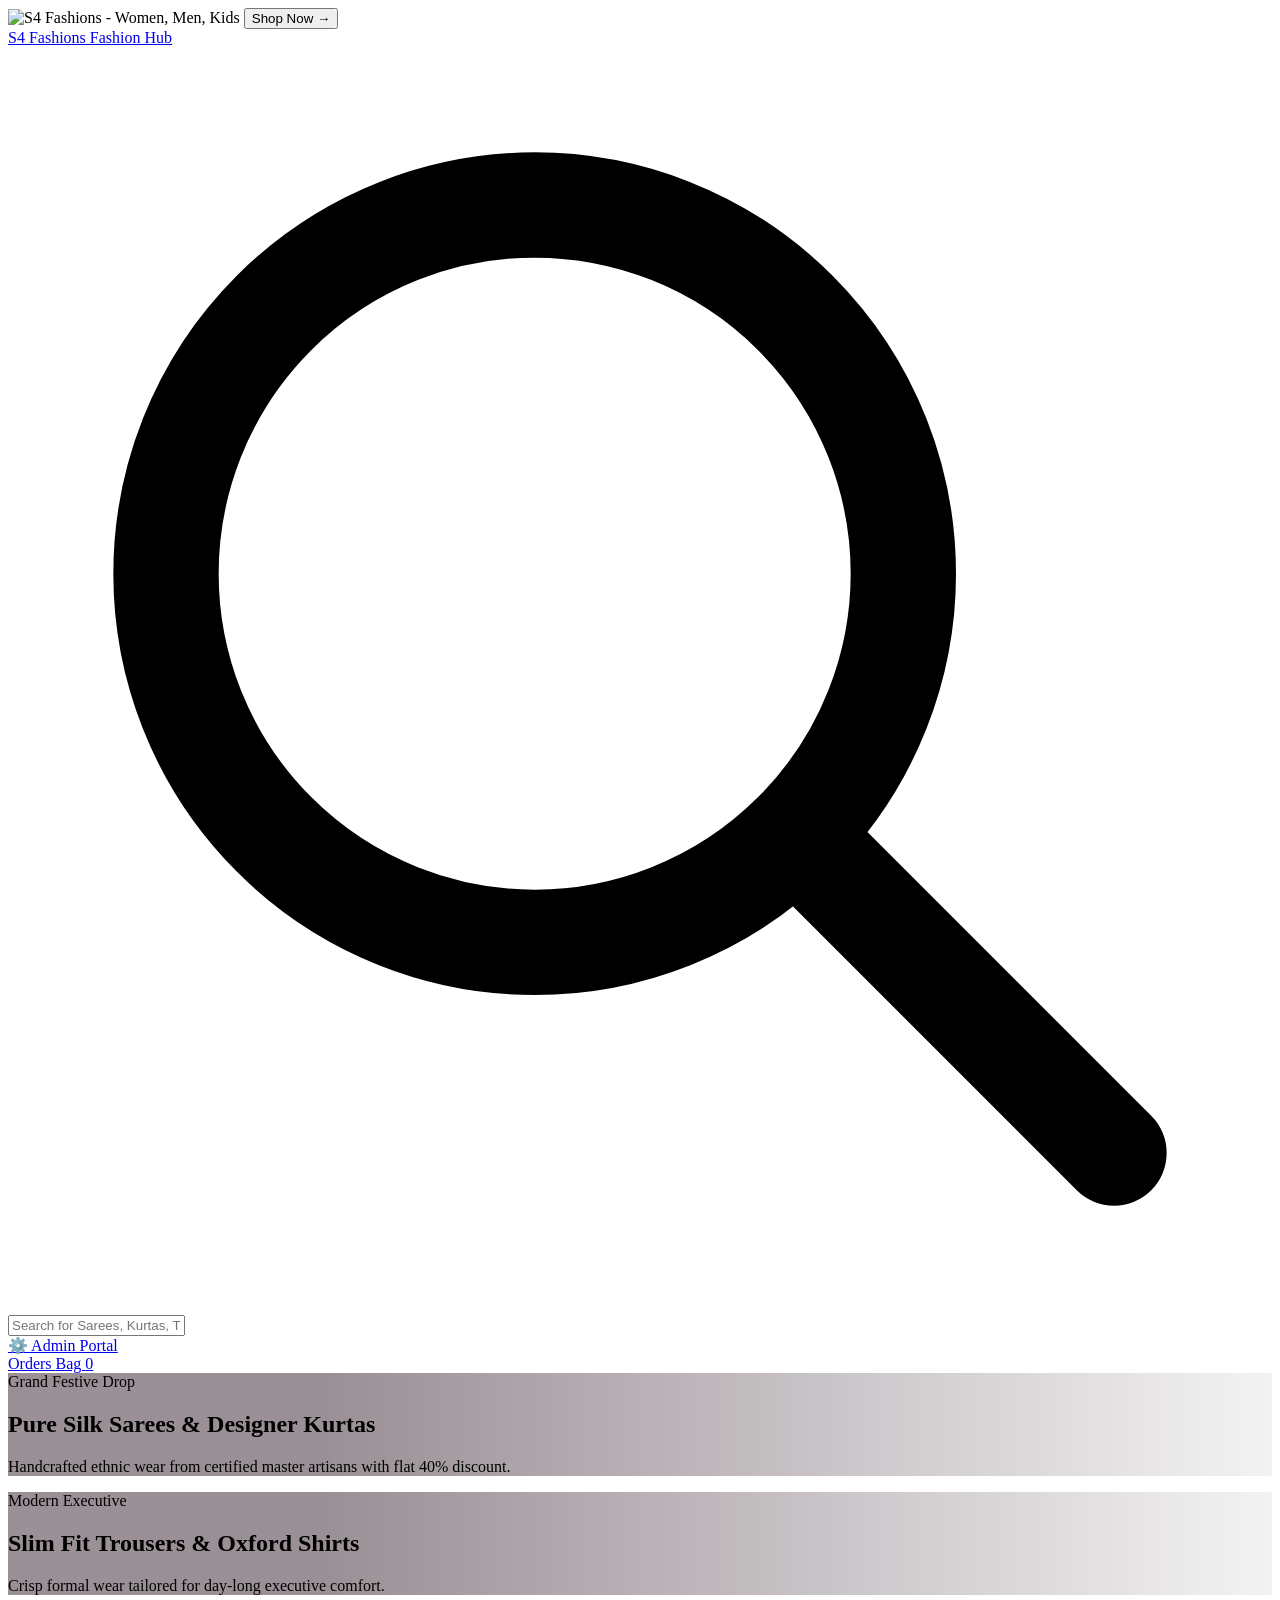
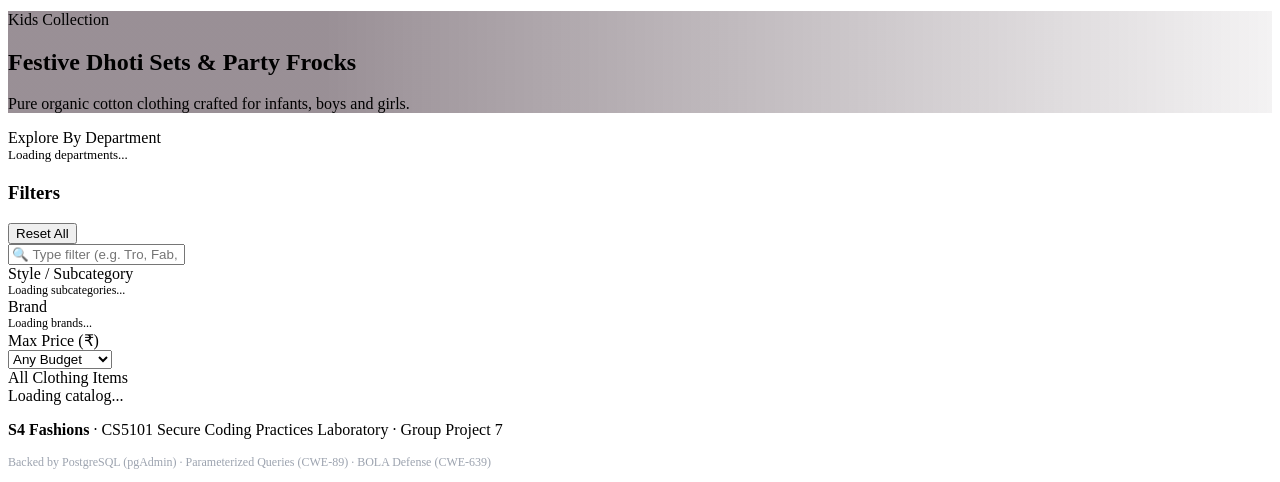
==== static/index.html @ 69db7d85 "style: reduce overlay and glass card opacity on hero carousel" ====
<!DOCTYPE html>
<html lang="en">
<head>
    <meta charset="UTF-8">
    <meta name="viewport" content="width=device-width, initial-scale=1.0">
    <title>S4 Fashions - Women, Men & Kids Fashion</title>
    <link rel="stylesheet" href="/css/modern.css">
    <link rel="preconnect" href="https://fonts.googleapis.com">
    <link rel="preconnect" href="https://fonts.gstatic.com" crossorigin>
    <link href="https://fonts.googleapis.com/css2?family=Inter:wght@400;500;600;700;800&display=swap" rel="stylesheet">
</head>
<body>

    <!-- 1. OFFICIAL S4 FASHIONS SPLASH SCREEN (2:1 ULTRA-WIDE ASSET WITH SHOP NOW CTA) -->
    <div id="splash-screen">
        <div class="s4-ultrawide-wrapper">
            <img src="/assets/s4_ultrawide_poster.png" alt="S4 Fashions - Women, Men, Kids" class="s4-ultrawide-img">
            
            <!-- Clickable 'Shop Now' CTA Button -->
            <button type="button" class="s4-exact-shop-btn" onclick="dismissSplashNow()">
                Shop Now &rarr;
            </button>
        </div>

        <div class="splash-loader-progress"></div>
    </div>

    <!-- 2. HEADER NAVIGATION -->
    <header class="s4-nav">
        <div class="nav-wrap">
            <a href="/" class="nav-brand">
                S4 Fashions <span class="sub-brand">Fashion Hub</span>
            </a>

            <!-- Search Bar -->
            <div class="nav-search-bar">
                <svg class="nav-search-icon" fill="none" viewBox="0 0 24 24" stroke="currentColor">
                    <path stroke-linecap="round" stroke-linejoin="round" stroke-width="2" d="M21 21l-6-6m2-5a7 7 0 11-14 0 7 7 0 0114 0z" />
                </svg>
                <input type="text" id="global-product-search" placeholder="Search for Sarees, Kurtas, Trousers, Shirts, Frocks...">
            </div>

            <!-- Actions -->
            <div class="nav-actions">
                <a href="/admin_portal/index.html" class="nav-btn admin-link">
                    ⚙️ Admin Portal
                </a>
                <div id="user-auth-slot"></div>
                <a href="/orders.html" class="nav-btn">
                    Orders
                </a>
                <a href="/cart.html" class="nav-btn primary-btn">
                    Bag <span class="nav-cart-badge" id="nav-cart-count">0</span>
                </a>
            </div>
        </div>
    </header>

    <!-- 3. TOP HERO CAROUSEL (COVERS 1/4th OF PAGE HEIGHT) -->
    <section class="s4-hero-carousel">
        <div class="carousel-box" id="hero-slider">
            <!-- Slide 1 -->
            <div class="carousel-slide active" style="background-image: linear-gradient(to right, rgba(30,8,22,0.45) 25%, rgba(30,8,22,0.05)), url('https://images.unsplash.com/photo-1490481651871-ab68de25d43d?w=1600&auto=format&fit=crop');">
                <div class="carousel-content">
                    <span class="carousel-pill">Grand Festive Drop</span>
                    <h2 class="carousel-title">Pure Silk Sarees & Designer Kurtas</h2>
                    <p class="carousel-desc">Handcrafted ethnic wear from certified master artisans with flat 40% discount.</p>
                </div>
            </div>

            <!-- Slide 2 -->
            <div class="carousel-slide" style="background-image: linear-gradient(to right, rgba(30,8,22,0.45) 25%, rgba(30,8,22,0.05)), url('https://images.unsplash.com/photo-1441986300917-64674bd600d8?w=1600&auto=format&fit=crop');">
                <div class="carousel-content">
                    <span class="carousel-pill">Modern Executive</span>
                    <h2 class="carousel-title">Slim Fit Trousers & Oxford Shirts</h2>
                    <p class="carousel-desc">Crisp formal wear tailored for day-long executive comfort.</p>
                </div>
            </div>

            <!-- Slide 3 -->
            <div class="carousel-slide" style="background-image: linear-gradient(to right, rgba(30,8,22,0.45) 25%, rgba(30,8,22,0.05)), url('https://images.unsplash.com/photo-1522771930-78848d9293e8?w=1600&auto=format&fit=crop');">
                <div class="carousel-content">
                    <span class="carousel-pill">Kids Collection</span>
                    <h2 class="carousel-title">Festive Dhoti Sets & Party Frocks</h2>
                    <p class="carousel-desc">Pure organic cotton clothing crafted for infants, boys and girls.</p>
                </div>
            </div>

            <!-- Dots -->
            <div class="carousel-dots">
                <div class="carousel-dot active" onclick="setSlide(0)"></div>
                <div class="carousel-dot" onclick="setSlide(1)"></div>
                <div class="carousel-dot" onclick="setSlide(2)"></div>
            </div>
        </div>
    </section>

    <!-- 3. THREE CIRCULAR CATEGORY BUBBLES (MEN, WOMEN, KIDS - DYNAMICALLY LOADED) -->
    <section class="s4-category-bubbles-section">
        <div class="bubbles-heading">Explore By Department</div>
        <div class="bubbles-wrapper" id="dynamic-category-bubbles">
            <!-- Dynamically populated from PostgreSQL /categories API -->
            <div style="color: var(--text-muted); font-size: 13px;">Loading departments...</div>
        </div>
    </section>

    <!-- 4. MAIN STORE LAYOUT (LEFT FILTER SIDEBAR + 5 HORIZONTAL PRODUCTS PER ROW) -->
    <main class="s4-store-layout">
        
        <!-- SIDEBAR FILTERS WITH LIVE TYPEABLE SEARCH -->
        <aside class="s4-filter-sidebar">
            <div class="filter-top-bar">
                <h3>Filters</h3>
                <button type="button" class="btn-reset-filters" onclick="resetAllFilters()">Reset All</button>
            </div>

            <!-- Live Typeable Filter Search -->
            <input type="text" id="live-filter-search" class="filter-type-search" placeholder="🔍 Type filter (e.g. Tro, Fab, Saree)..." oninput="handleLiveFilterType()">

            <!-- Subcategories Filter (Dynamically populated based on active category) -->
            <div class="filter-section">
                <div class="filter-section-title">
                    <span>Style / Subcategory</span>
                    <span id="subcat-filter-count" style="font-size: 11px; color: var(--text-muted);"></span>
                </div>
                <div class="filter-checkbox-list" id="dynamic-subcategory-filter">
                    <div style="font-size: 12px; color: var(--text-muted);">Loading subcategories...</div>
                </div>
            </div>

            <!-- Brands Filter (Dynamically extracted from live products) -->
            <div class="filter-section">
                <div class="filter-section-title">
                    <span>Brand</span>
                    <span id="brand-filter-count" style="font-size: 11px; color: var(--text-muted);"></span>
                </div>
                <div class="filter-checkbox-list" id="dynamic-brand-filter">
                    <div style="font-size: 12px; color: var(--text-muted);">Loading brands...</div>
                </div>
            </div>

            <!-- Price Range Filter -->
            <div class="filter-section">
                <div class="filter-section-title">Max Price (₹)</div>
                <select id="price-select-filter" class="filter-select" onchange="applyFilters()">
                    <option value="">Any Budget</option>
                    <option value="999">Under ₹999</option>
                    <option value="1499">Under ₹1,499</option>
                    <option value="2499">Under ₹2,499</option>
                    <option value="5000">Under ₹5,000</option>
                </select>
            </div>
        </aside>

        <!-- PRODUCT CATALOG (EXACTLY 5 PRODUCTS PER ROW) -->
        <section class="s4-products-area">
            <div class="catalog-status-bar">
                <div class="catalog-title" id="catalog-header-text">All Clothing Items</div>
                <div class="catalog-counter" id="catalog-count-text">Loading catalog...</div>
            </div>

            <!-- 5 Products Per Row Grid -->
            <div class="s4-products-grid-5" id="products-5-grid">
                <!-- Dynamically populated from PostgreSQL /products API -->
            </div>
        </section>

    </main>

    <!-- FOOTER -->
    <footer class="s4-site-footer">
        <p><b>S4 Fashions</b> · CS5101 Secure Coding Practices Laboratory · Group Project 7</p>
        <p style="margin-top: 4px; font-size: 12px; color: #9ca3af;">Backed by PostgreSQL (pgAdmin) · Parameterized Queries (CWE-89) · BOLA Defense (CWE-639)</p>
    </footer>

    <script src="/js/core.js"></script>
    <script>
        // State
        let categories = [];
        let subcategories = [];
        let allProducts = [];
        let activeCategoryId = null;
        let selectedSubcategoryIds = new Set();
        let selectedBrands = new Set();
        let currentSlide = 0;

        document.addEventListener("DOMContentLoaded", async () => {
            syncUserAuth();
            updateCartCounter();
            startCarousel();
            await loadInitialData();
            setupSearch();
        });

        // 1. Carousel Animation
        function setSlide(idx) {
            const slides = document.querySelectorAll(".carousel-slide");
            const dots = document.querySelectorAll(".carousel-dot");
            slides[currentSlide].classList.remove("active");
            dots[currentSlide].classList.remove("active");
            currentSlide = idx;
            slides[currentSlide].classList.add("active");
            dots[currentSlide].classList.add("active");
        }

        function startCarousel() {
            setInterval(() => {
                const total = document.querySelectorAll(".carousel-slide").length;
                setSlide((currentSlide + 1) % total);
            }, 5000);
        }

        // 2. Load Dynamic Categories, Subcategories, and Products from Database
        async function loadInitialData() {
            try {
                // Fetch Categories
                const catRes = await fetch("/api/v1/categories");
                categories = await catRes.json();
                renderCategoryBubbles();

                // Fetch Subcategories
                const subRes = await fetch("/api/v1/subcategories");
                subcategories = await subRes.json();
                renderSubcategoryFilters();

                // Fetch Products
                const prodRes = await fetch("/api/v1/products");
                allProducts = await prodRes.json();
                renderBrandFilters();
                applyFilters();
            } catch (err) {
                console.error("Failed to load store data", err);
            }
        }

        // 3. Render 3 Circular Category Bubbles (Men, Women, Kids)
        function renderCategoryBubbles() {
            const container = document.getElementById("dynamic-category-bubbles");
            
            let html = `
                <div class="category-bubble-item ${activeCategoryId === null ? 'active' : ''}" onclick="selectCategory(null)">
                    <div class="bubble-circle">
                        <img src="https://images.unsplash.com/photo-1489987707025-afc232f7ea0f?w=200" alt="All">
                    </div>
                    <span class="bubble-label">All</span>
                </div>
            `;

            categories.forEach(c => {
                html += `
                    <div class="category-bubble-item ${activeCategoryId === c.id ? 'active' : ''}" onclick="selectCategory(${c.id})">
                        <div class="bubble-circle">
                            <img src="${c.image_url || 'https://images.unsplash.com/photo-1489987707025-afc232f7ea0f?w=200'}" alt="${escapeHtml(c.name)}">
                        </div>
                        <span class="bubble-label">${escapeHtml(c.name)}</span>
                    </div>
                `;
            });

            container.innerHTML = html;
        }

        function selectCategory(catId) {
            activeCategoryId = catId;
            selectedSubcategoryIds.clear();
            renderCategoryBubbles();
            renderSubcategoryFilters();

            const activeCat = categories.find(c => c.id === catId);
            document.getElementById("catalog-header-text").innerText = activeCat ? `${activeCat.name}'s Collection` : "All Clothing Items";

            applyFilters();
        }

        // 4. Render Dynamic Subcategory Checkboxes
        function renderSubcategoryFilters() {
            const list = document.getElementById("dynamic-subcategory-filter");
            
            // Filter by active category if selected
            const relevantSubs = activeCategoryId 
                ? subcategories.filter(s => s.category_id === activeCategoryId)
                : subcategories;

            document.getElementById("subcat-filter-count").innerText = `(${relevantSubs.length})`;

            if (relevantSubs.length === 0) {
                list.innerHTML = `<div style="font-size: 12px; color: var(--text-muted);">No subcategories for this department.</div>`;
                return;
            }

            list.innerHTML = relevantSubs.map(s => `
                <label class="filter-item-check subcat-label" data-name="${s.name.toLowerCase()}">
                    <input type="checkbox" value="${s.id}" ${selectedSubcategoryIds.has(s.id) ? 'checked' : ''} onchange="toggleSubcat(${s.id})">
                    <span>${escapeHtml(s.name)}</span>
                </label>
            `).join("");
        }

        function toggleSubcat(id) {
            if (selectedSubcategoryIds.has(id)) selectedSubcategoryIds.delete(id);
            else selectedSubcategoryIds.add(id);
            applyFilters();
        }

        // 5. Render Dynamic Brands Checkboxes
        function renderBrandFilters() {
            const list = document.getElementById("dynamic-brand-filter");
            const brands = Array.from(new Set(allProducts.map(p => p.brand))).sort();
            document.getElementById("brand-filter-count").innerText = `(${brands.length})`;

            list.innerHTML = brands.map(b => `
                <label class="filter-item-check brand-label" data-name="${b.toLowerCase()}">
                    <input type="checkbox" value="${escapeHtml(b)}" ${selectedBrands.has(b) ? 'checked' : ''} onchange="toggleBrand('${escapeHtml(b)}')">
                    <span>${escapeHtml(b)}</span>
                </label>
            `).join("");
        }

        function toggleBrand(b) {
            if (selectedBrands.has(b)) selectedBrands.delete(b);
            else selectedBrands.add(b);
            applyFilters();
        }

        // 6. Live Typeable Filter Search (User can type "Tro", "Kurt", "Fab" etc.)
        function handleLiveFilterType() {
            const q = document.getElementById("live-filter-search").value.trim().toLowerCase();
            
            document.querySelectorAll(".subcat-label").forEach(el => {
                const name = el.getAttribute("data-name") || "";
                el.style.display = name.includes(q) ? "flex" : "none";
            });

            document.querySelectorAll(".brand-label").forEach(el => {
                const name = el.getAttribute("data-name") || "";
                el.style.display = name.includes(q) ? "flex" : "none";
            });
        }

        // 7. Global Search
        function setupSearch() {
            const s = document.getElementById("global-product-search");
            let timeout;
            s.addEventListener("input", () => {
                clearTimeout(timeout);
                timeout = setTimeout(() => {
                    applyFilters();
                }, 200);
            });
        }

        // 8. Apply All Filters to Product List
        function applyFilters() {
            const searchQ = document.getElementById("global-product-search").value.trim().toLowerCase();
            const maxPrice = parseFloat(document.getElementById("price-select-filter").value) || null;

            let filtered = allProducts.filter(p => {
                // Category Filter
                if (activeCategoryId !== null && p.category_id !== activeCategoryId) return false;

                // Subcategory Filter
                if (selectedSubcategoryIds.size > 0 && !selectedSubcategoryIds.has(p.subcategory_id)) return false;

                // Brand Filter
                if (selectedBrands.size > 0 && !selectedBrands.has(p.brand)) return false;

                // Price Filter
                if (maxPrice !== null && p.price > maxPrice) return false;

                // Keyword Search
                if (searchQ) {
                    const matchTitle = p.title.toLowerCase().includes(searchQ);
                    const matchBrand = p.brand.toLowerCase().includes(searchQ);
                    const matchDesc = p.description.toLowerCase().includes(searchQ);
                    const matchCat = (p.category_name || "").toLowerCase().includes(searchQ);
                    const matchSub = (p.subcategory_name || "").toLowerCase().includes(searchQ);
                    if (!matchTitle && !matchBrand && !matchDesc && !matchCat && !matchSub) return false;
                }

                return true;
            });

            renderProductsGrid(filtered);
        }

        function resetAllFilters() {
            activeCategoryId = null;
            selectedSubcategoryIds.clear();
            selectedBrands.clear();
            document.getElementById("global-product-search").value = "";
            document.getElementById("live-filter-search").value = "";
            document.getElementById("price-select-filter").value = "";
            renderCategoryBubbles();
            renderSubcategoryFilters();
            renderBrandFilters();
            handleLiveFilterType();
            document.getElementById("catalog-header-text").innerText = "All Clothing Items";
            applyFilters();
        }

        // 9. Render Products Exactly 5 Per Row
        function renderProductsGrid(products) {
            const grid = document.getElementById("products-5-grid");
            document.getElementById("catalog-count-text").innerText = `${products.length} Items Available`;

            if (products.length === 0) {
                grid.innerHTML = `
                    <div style="grid-column: 1/-1; text-align: center; padding: 60px 20px; background: #ffffff; border-radius: 8px; border: 1px solid var(--border-color);">
                        <h4 style="font-size: 16px; margin-bottom: 6px;">No products match your filters</h4>
                        <p style="font-size: 13px; color: var(--text-muted); margin-bottom: 14px;">Try clearing search keywords or resetting brand and price filters.</p>
                        <button onclick="resetAllFilters()" class="btn-action-primary" style="padding: 8px 20px; font-size: 13px;">Clear All Filters</button>
                    </div>
                `;
                return;
            }

            grid.innerHTML = products.map(p => {
                const discount = p.original_price && p.original_price > p.price
                    ? Math.round(((p.original_price - p.price) / p.original_price) * 100)
                    : 0;

                return `
                    <a href="/product.html?id=${p.id}" class="product-card-5">
                        <div class="card-image-stage">
                            <img src="${p.image_url || 'https://images.unsplash.com/photo-1597983073493-88cd35cf93b0?w=600'}" alt="${escapeHtml(p.title)}" loading="lazy">
                            <span class="badge-assured">S4 Assured</span>
                        </div>

                        <div class="card-details-box">
                            <div class="card-brand-name">${escapeHtml(p.brand)}</div>
                            <div class="card-product-title" title="${escapeHtml(p.title)}">${escapeHtml(p.title)}</div>

                            <div class="card-price-row">
                                <span class="card-selling-price">₹${p.price.toFixed(0)}</span>
                                ${p.original_price ? `<span class="card-mrp-price">₹${p.original_price.toFixed(0)}</span>` : ''}
                                ${discount > 0 ? `<span class="card-discount-tag">${discount}% OFF</span>` : ''}
                            </div>

                            <div class="card-meta-bar">
                                <span class="rating-tag">★ ${p.rating}</span>
                                <span>Free Delivery</span>
                            </div>
                        </div>
                    </a>
                `;
            }).join("");
        }

        function syncUserAuth() {
            const slot = document.getElementById("user-auth-slot");
            if (appState.user && appState.token) {
                slot.innerHTML = `
                    <button class="nav-btn" onclick="logoutUser()" title="Click to logout">
                        👤 ${escapeHtml(appState.user.username)}
                    </button>
                `;
            } else {
                slot.innerHTML = `<a href="/login.html" class="nav-btn">Sign In</a>`;
            }
        }
    </script>
    <script src="/js/core.js"></script>
</body>
</html>
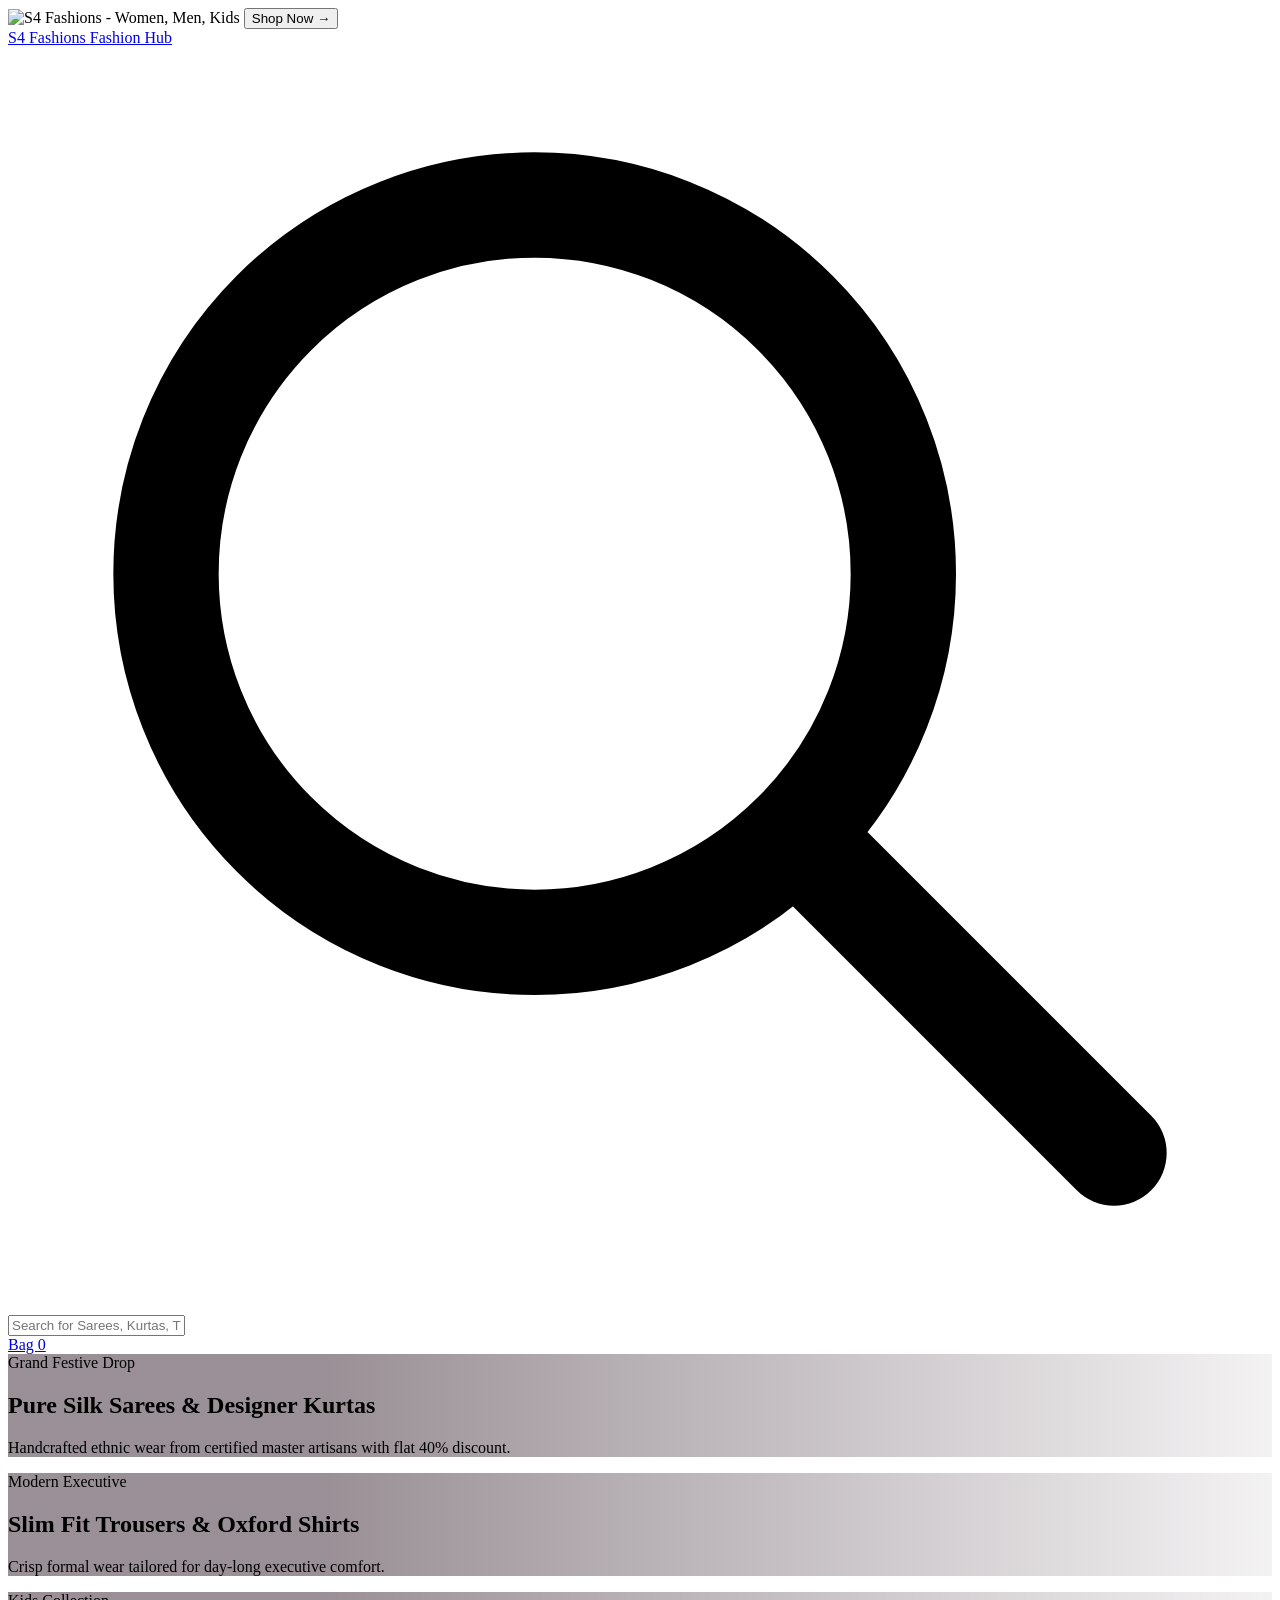
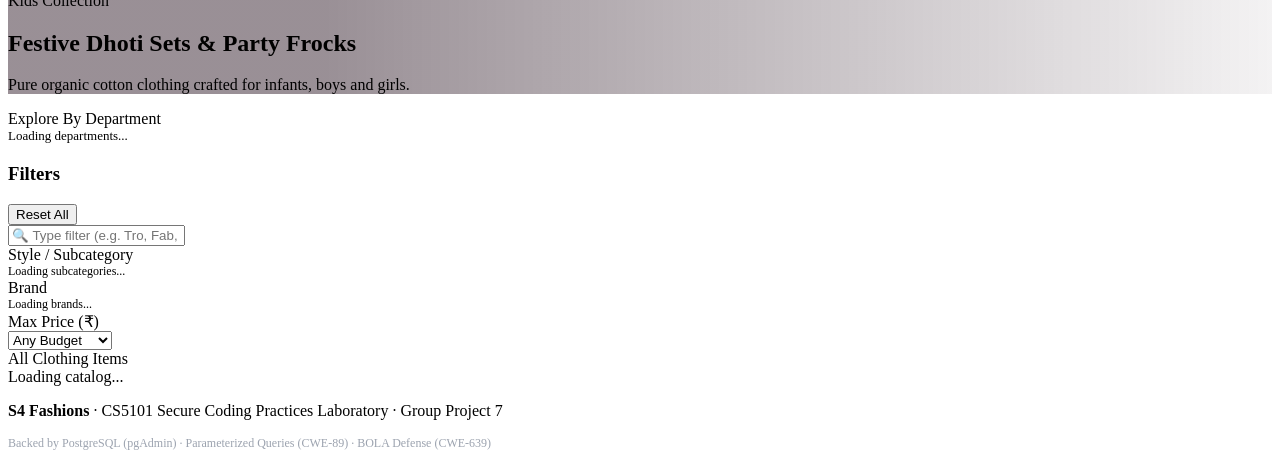
==== commit 9dbfce88: "feat: hide admin link from user storefront, add /admin direct url redirect, and add user and admin p" ====
--- a/static/index.html
+++ b/static/index.html
@@ -42,13 +42,7 @@
 
             <!-- Actions -->
             <div class="nav-actions">
-                <a href="/admin_portal/index.html" class="nav-btn admin-link">
-                    ⚙️ Admin Portal
-                </a>
-                <div id="user-auth-slot"></div>
-                <a href="/orders.html" class="nav-btn">
-                    Orders
-                </a>
+                <div id="user-profile-slot" style="position: relative;"></div>
                 <a href="/cart.html" class="nav-btn primary-btn">
                     Bag <span class="nav-cart-badge" id="nav-cart-count">0</span>
                 </a>
@@ -446,16 +440,74 @@
             }).join("");
         }
 
+        function toggleProfileMenu() {
+            const m = document.getElementById("profile-dropdown-card");
+            if (m) {
+                m.style.display = (m.style.display === "none" || !m.style.display) ? "block" : "none";
+            }
+        }
+
+        // Close dropdown when clicking outside
+        document.addEventListener("click", (e) => {
+            const slot = document.getElementById("user-profile-slot");
+            if (slot && !slot.contains(e.target)) {
+                const m = document.getElementById("profile-dropdown-card");
+                if (m) m.style.display = "none";
+            }
+        });
+
         function syncUserAuth() {
-            const slot = document.getElementById("user-auth-slot");
+            const slot = document.getElementById("user-profile-slot");
+            if (!slot) return;
+
             if (appState.user && appState.token) {
                 slot.innerHTML = `
-                    <button class="nav-btn" onclick="logoutUser()" title="Click to logout">
-                        👤 ${escapeHtml(appState.user.username)}
+                    <button type="button" class="nav-btn" onclick="toggleProfileMenu()" style="display: flex; align-items: center; gap: 8px; border: 1px solid var(--border-color); border-radius: 24px; padding: 6px 14px; background: #ffffff;">
+                        <span style="width: 28px; height: 28px; border-radius: 50%; background: #fbebf4; color: #8e0d5d; display: flex; align-items: center; justify-content: center; font-size: 13px; font-weight: 700;">
+                            ${escapeHtml(appState.user.username.charAt(0).toUpperCase())}
+                        </span>
+                        <span style="font-weight: 600; font-size: 13px; color: var(--secondary);">${escapeHtml(appState.user.username)}</span>
+                        <svg width="12" height="12" viewBox="0 0 24 24" fill="none" stroke="currentColor" stroke-width="2.5"><polyline points="6 9 12 15 18 9"></polyline></svg>
                     </button>
+
+                    <!-- DROPDOWN PROFILE MODAL / CARD -->
+                    <div id="profile-dropdown-card" style="display: none; position: absolute; right: 0; top: 120%; width: 280px; background: #ffffff; border: 1px solid var(--border-color); border-radius: var(--radius-md); box-shadow: 0 10px 30px rgba(115,30,72,0.12); z-index: 2000; overflow: hidden;">
+                        <div style="background: #faf6f8; padding: 16px; border-bottom: 1px solid var(--border-color);">
+                            <div style="display: flex; align-items: center; gap: 12px;">
+                                <div style="width: 42px; height: 42px; border-radius: 50%; background: #731e48; color: #ffffff; display: flex; align-items: center; justify-content: center; font-size: 18px; font-weight: 800;">
+                                    ${escapeHtml(appState.user.username.charAt(0).toUpperCase())}
+                                </div>
+                                <div style="overflow: hidden;">
+                                    <div style="font-weight: 800; font-size: 14px; color: var(--secondary);">${escapeHtml(appState.user.full_name || appState.user.username)}</div>
+                                    <div style="font-size: 11px; color: var(--text-muted); text-overflow: ellipsis; overflow: hidden;">${escapeHtml(appState.user.email || 'customer@s4fashions.com')}</div>
+                                </div>
+                            </div>
+                            <div style="margin-top: 10px;">
+                                <span style="display: inline-block; background: #fbebf4; color: #8e0d5d; font-size: 10px; font-weight: 800; padding: 2px 8px; border-radius: 10px; text-transform: uppercase;">
+                                    ${appState.user.role.toUpperCase()} ACCOUNT
+                                </span>
+                            </div>
+                        </div>
+
+                        <div style="padding: 10px 0;">
+                            <a href="/orders.html" style="display: flex; align-items: center; gap: 10px; padding: 10px 18px; color: var(--text-main); text-decoration: none; font-size: 13px; font-weight: 600; transition: background 0.2s;">
+                                <span>📦</span>
+                                <span>My Orders & Bookings</span>
+                            </a>
+                            <div style="height: 1px; background: #f3f4f6; margin: 6px 0;"></div>
+                            <button onclick="logoutUser()" style="width: 100%; display: flex; align-items: center; gap: 10px; padding: 10px 18px; color: #dc2626; background: none; border: none; font-size: 13px; font-weight: 600; cursor: pointer; text-align: left;">
+                                <span>🚪</span>
+                                <span>Sign Out</span>
+                            </button>
+                        </div>
+                    </div>
                 `;
             } else {
-                slot.innerHTML = `<a href="/login.html" class="nav-btn">Sign In</a>`;
+                slot.innerHTML = `
+                    <a href="/login.html" class="nav-btn" style="border: 1px solid var(--border-color); border-radius: 20px; padding: 6px 16px;">
+                        👤 Sign In
+                    </a>
+                `;
             }
         }
     </script>
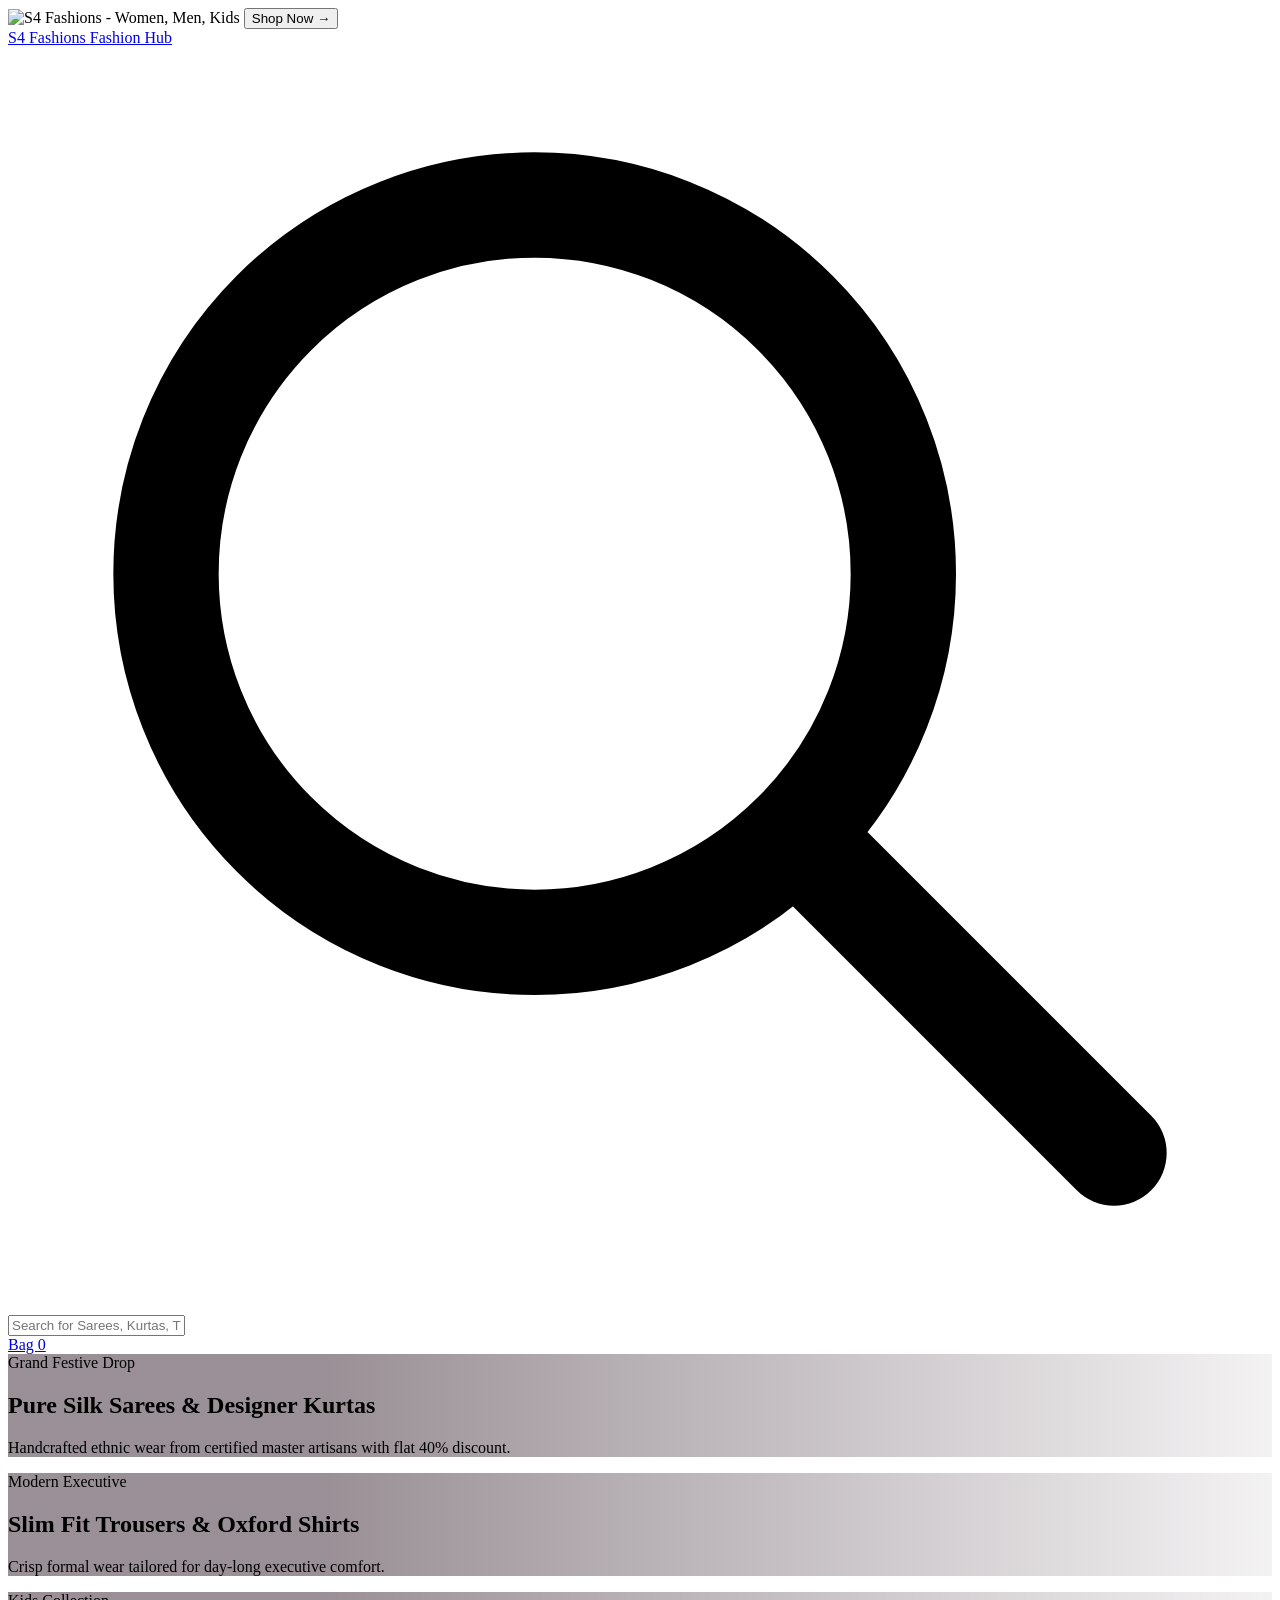
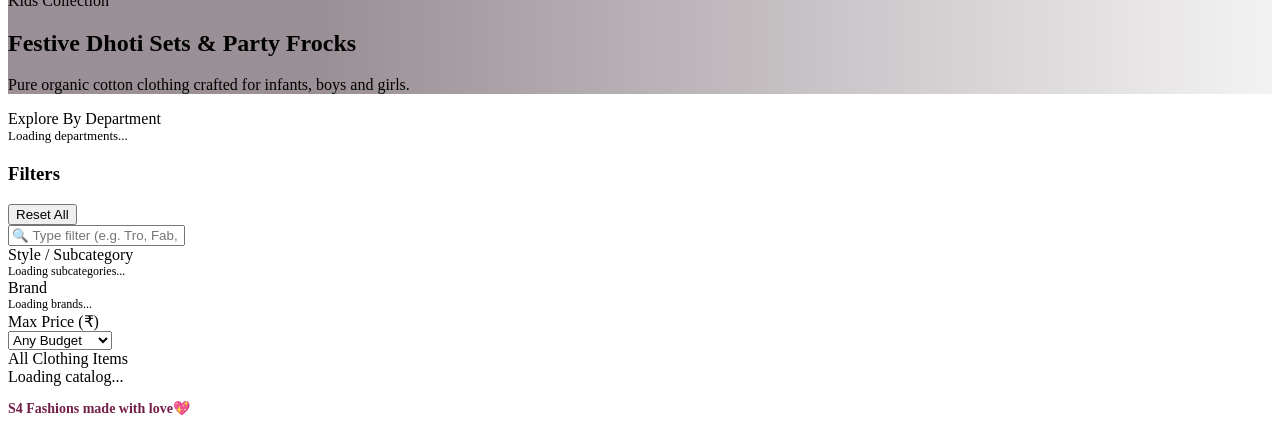
==== commit 3bf55ae5: "style: update footer across pages to 'S4 Fashions made with love💖'" ====
--- a/static/index.html
+++ b/static/index.html
@@ -163,8 +163,7 @@
 
     <!-- FOOTER -->
     <footer class="s4-site-footer">
-        <p><b>S4 Fashions</b> · CS5101 Secure Coding Practices Laboratory · Group Project 7</p>
-        <p style="margin-top: 4px; font-size: 12px; color: #9ca3af;">Backed by PostgreSQL (pgAdmin) · Parameterized Queries (CWE-89) · BOLA Defense (CWE-639)</p>
+        <p style="font-size: 14px; font-weight: 600; color: #731e48;">S4 Fashions made with love💖</p>
     </footer>
 
     <script src="/js/core.js"></script>
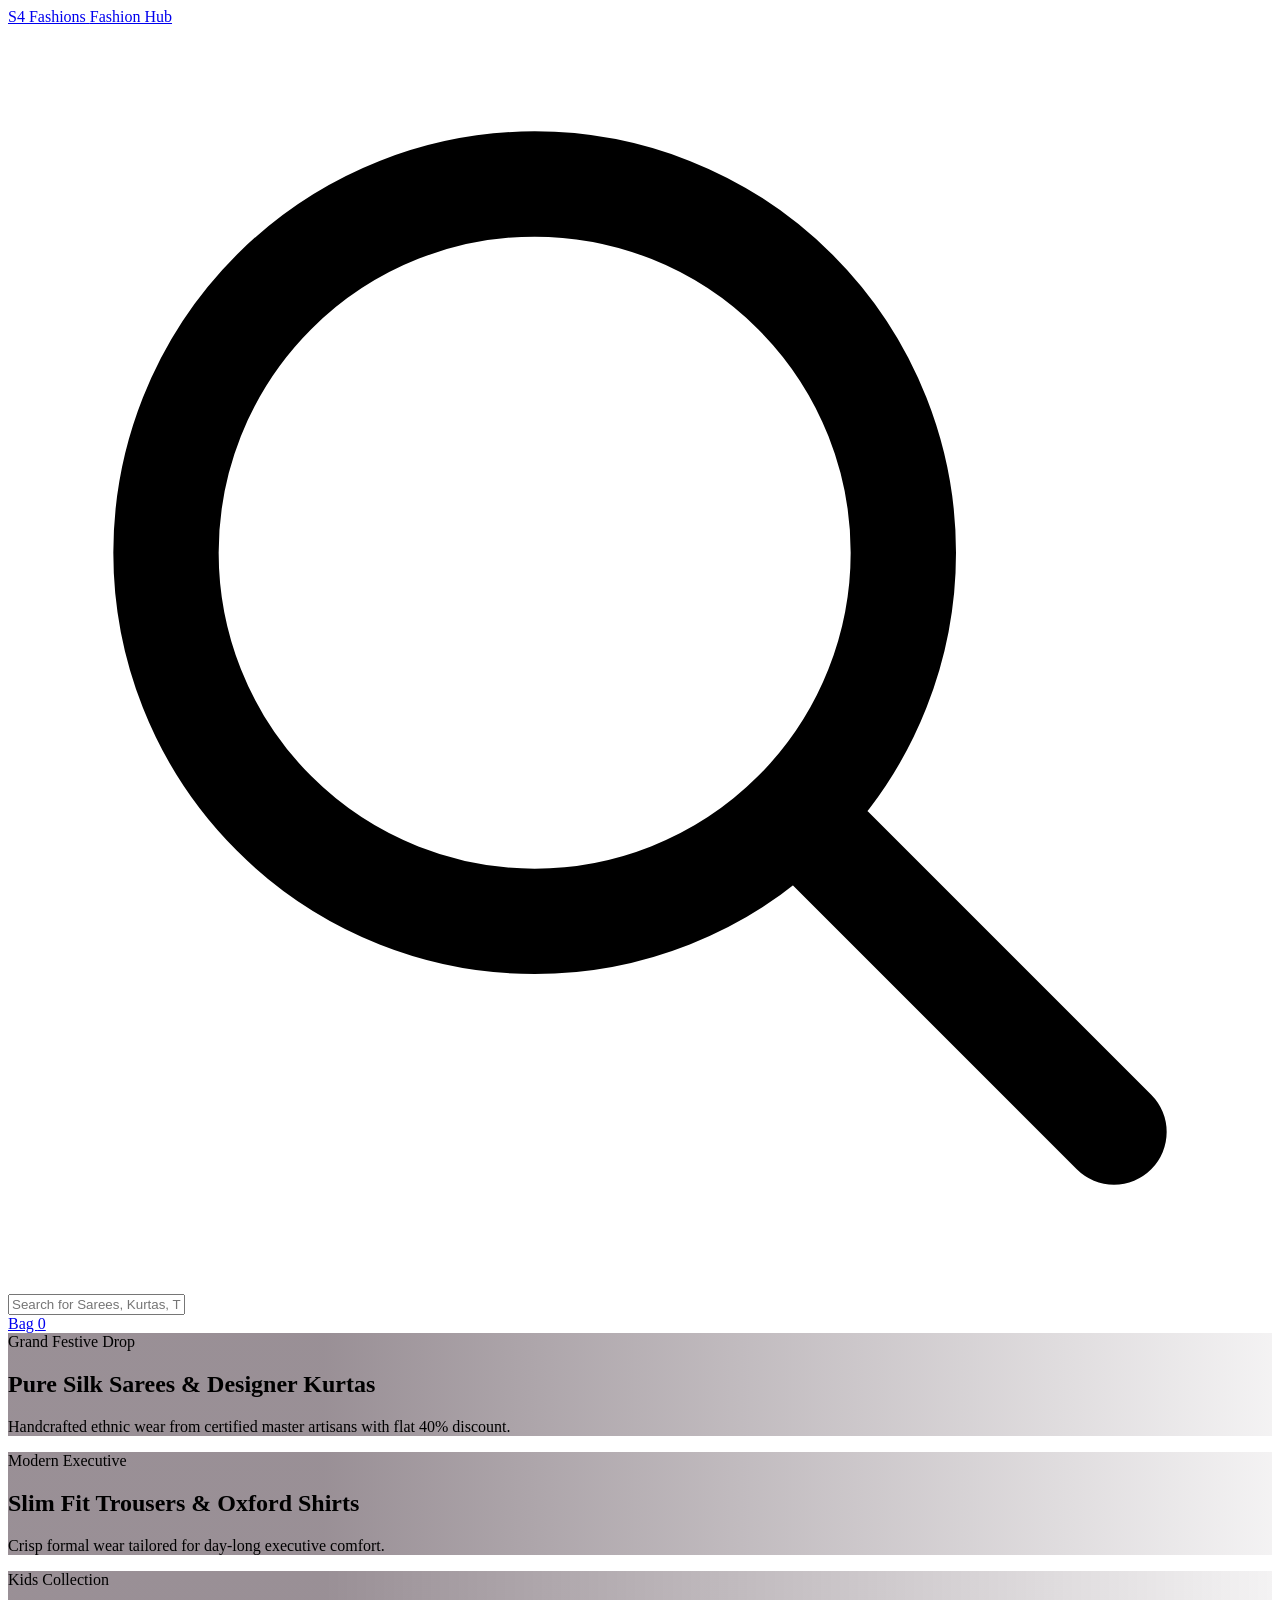
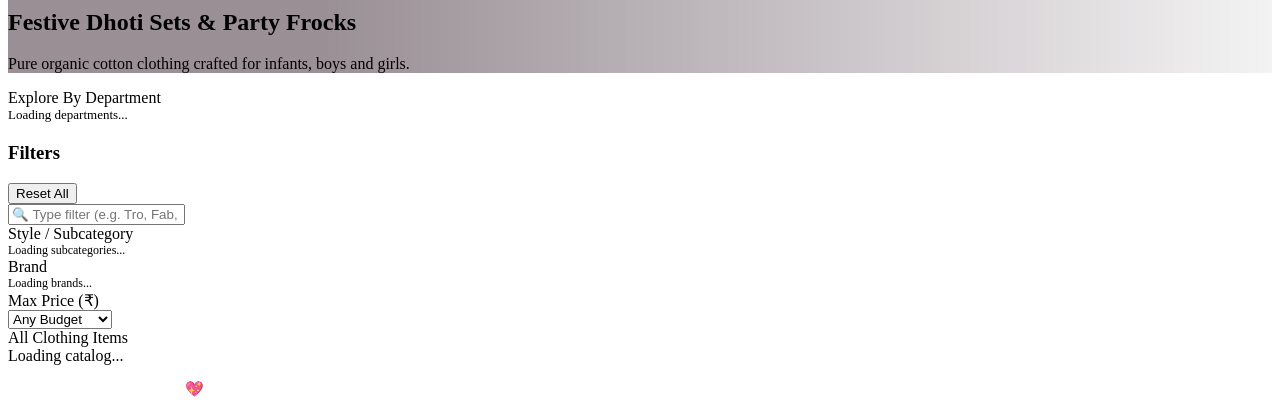
==== commit 3d253feb: "feat: magenta footer with white text, remove splash screen, allow public browsing with login-gated c" ====
--- a/static/index.html
+++ b/static/index.html
@@ -11,21 +11,7 @@
 </head>
 <body>
 
-    <!-- 1. OFFICIAL S4 FASHIONS SPLASH SCREEN (2:1 ULTRA-WIDE ASSET WITH SHOP NOW CTA) -->
-    <div id="splash-screen">
-        <div class="s4-ultrawide-wrapper">
-            <img src="/assets/s4_ultrawide_poster.png" alt="S4 Fashions - Women, Men, Kids" class="s4-ultrawide-img">
-            
-            <!-- Clickable 'Shop Now' CTA Button -->
-            <button type="button" class="s4-exact-shop-btn" onclick="dismissSplashNow()">
-                Shop Now &rarr;
-            </button>
-        </div>
-
-        <div class="splash-loader-progress"></div>
-    </div>
-
-    <!-- 2. HEADER NAVIGATION -->
+    <!-- 1. HEADER NAVIGATION -->
     <header class="s4-nav">
         <div class="nav-wrap">
             <a href="/" class="nav-brand">
@@ -163,7 +149,7 @@
 
     <!-- FOOTER -->
     <footer class="s4-site-footer">
-        <p style="font-size: 14px; font-weight: 600; color: #731e48;">S4 Fashions made with love💖</p>
+        <p style="color: #ffffff; font-size: 15px; font-weight: 600;">S4 Fashions made with love💖</p>
     </footer>
 
     <script src="/js/core.js"></script>
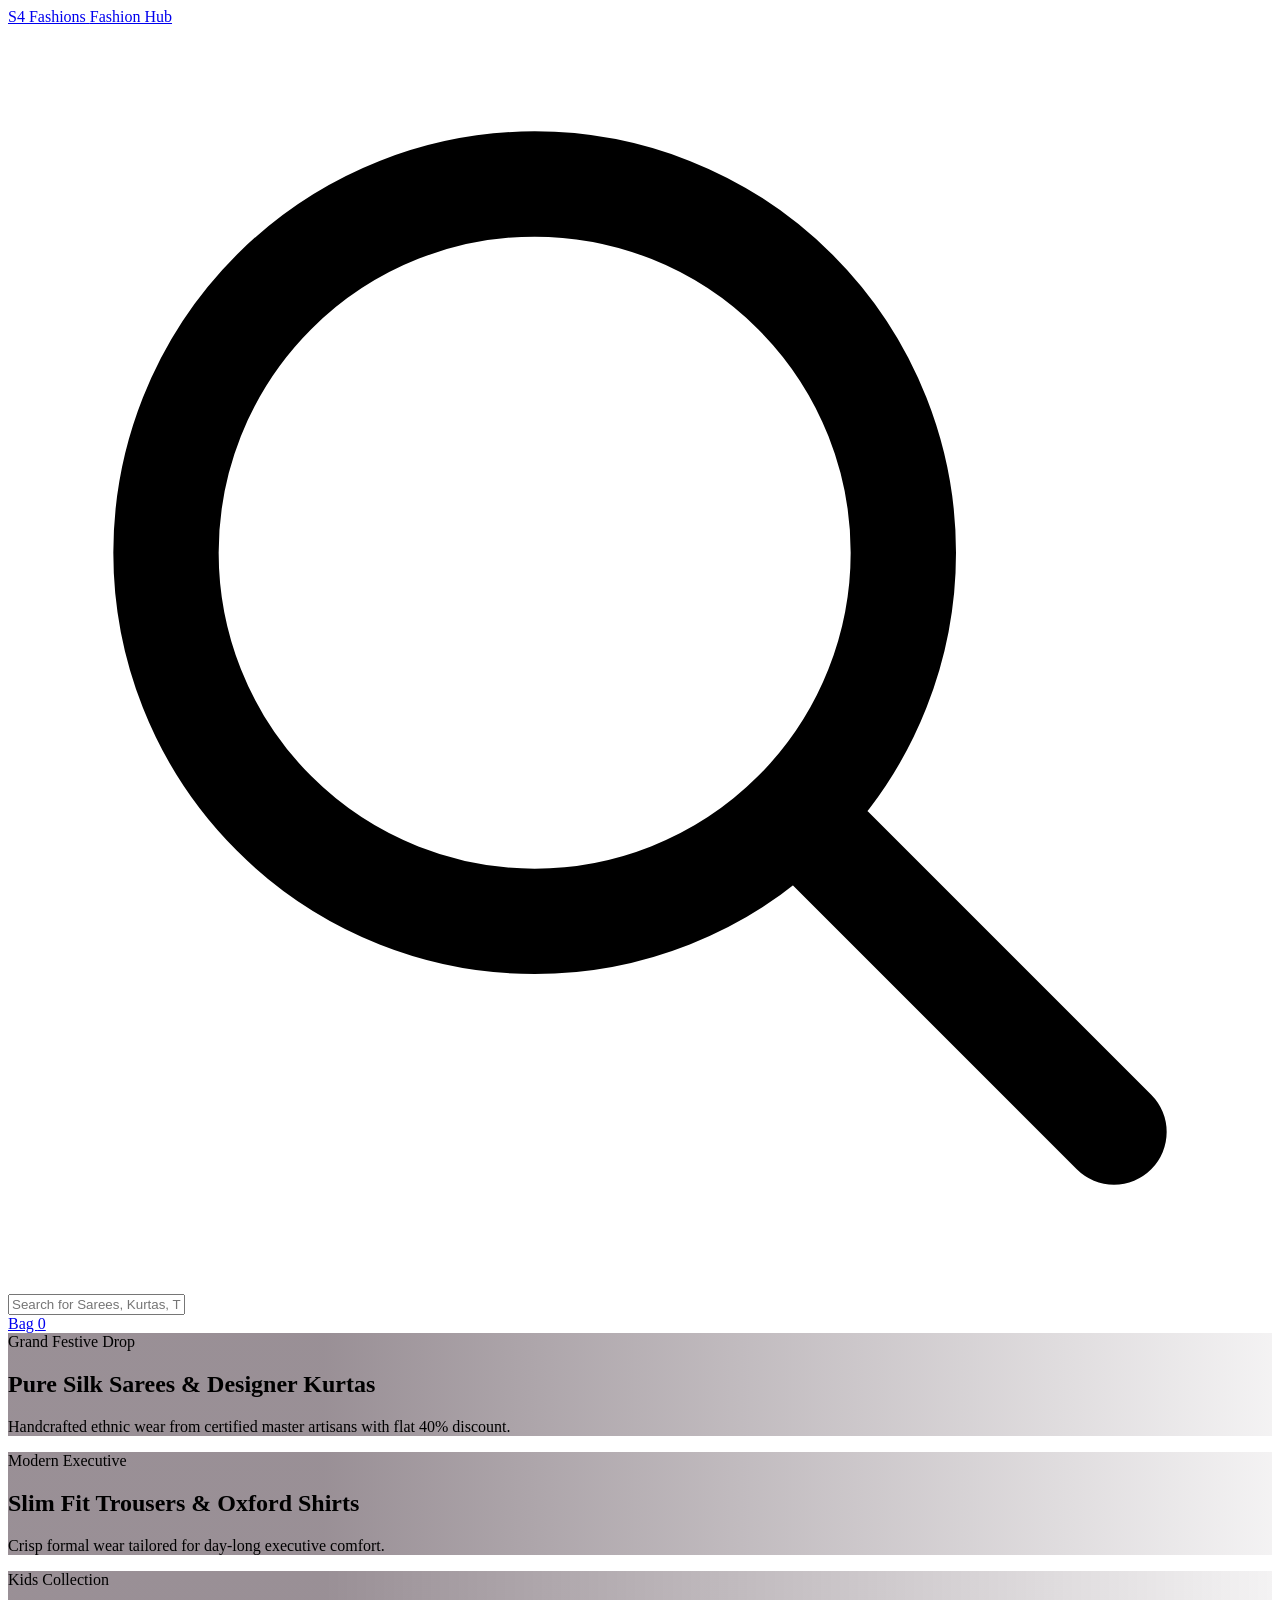
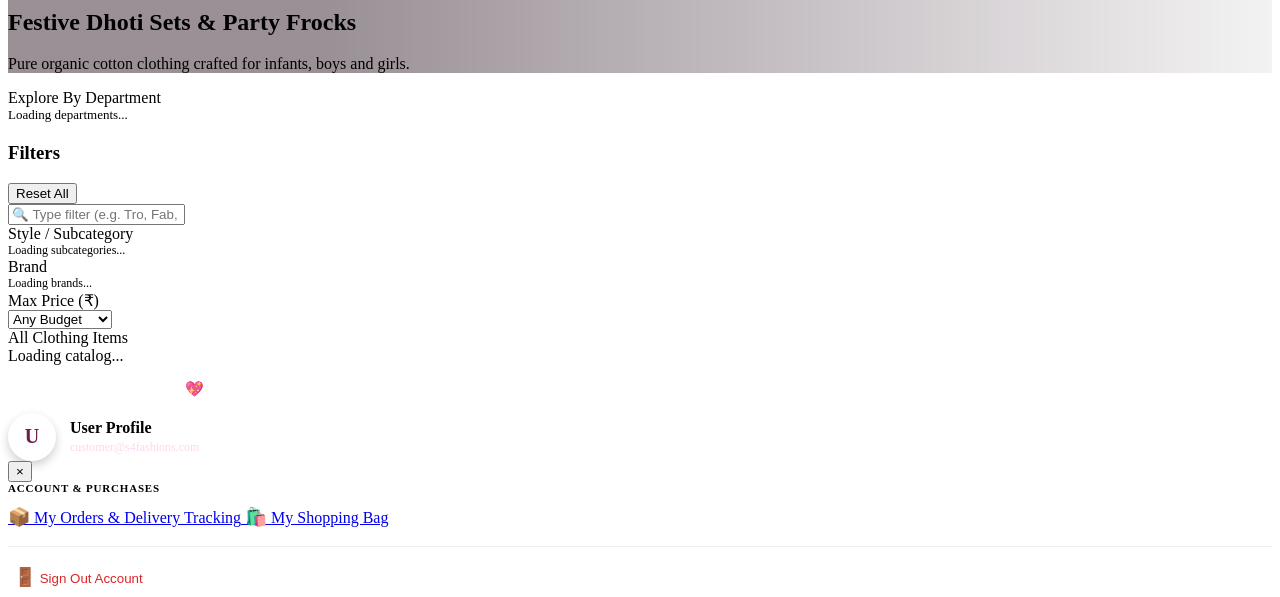
==== commit 21c58980: "feat: unified round profile icon with slide-over customer profile drawer and category fix on product" ====
--- a/static/index.html
+++ b/static/index.html
@@ -425,77 +425,49 @@
             }).join("");
         }
 
-        function toggleProfileMenu() {
-            const m = document.getElementById("profile-dropdown-card");
-            if (m) {
-                m.style.display = (m.style.display === "none" || !m.style.display) ? "block" : "none";
-            }
-        }
-
-        // Close dropdown when clicking outside
-        document.addEventListener("click", (e) => {
-            const slot = document.getElementById("user-profile-slot");
-            if (slot && !slot.contains(e.target)) {
-                const m = document.getElementById("profile-dropdown-card");
-                if (m) m.style.display = "none";
-            }
-        });
-
         function syncUserAuth() {
-            const slot = document.getElementById("user-profile-slot");
-            if (!slot) return;
-
-            if (appState.user && appState.token) {
-                slot.innerHTML = `
-                    <button type="button" class="nav-btn" onclick="toggleProfileMenu()" style="display: flex; align-items: center; gap: 8px; border: 1px solid var(--border-color); border-radius: 24px; padding: 6px 14px; background: #ffffff;">
-                        <span style="width: 28px; height: 28px; border-radius: 50%; background: #fbebf4; color: #8e0d5d; display: flex; align-items: center; justify-content: center; font-size: 13px; font-weight: 700;">
-                            ${escapeHtml(appState.user.username.charAt(0).toUpperCase())}
-                        </span>
-                        <span style="font-weight: 600; font-size: 13px; color: var(--secondary);">${escapeHtml(appState.user.username)}</span>
-                        <svg width="12" height="12" viewBox="0 0 24 24" fill="none" stroke="currentColor" stroke-width="2.5"><polyline points="6 9 12 15 18 9"></polyline></svg>
-                    </button>
-
-                    <!-- DROPDOWN PROFILE MODAL / CARD -->
-                    <div id="profile-dropdown-card" style="display: none; position: absolute; right: 0; top: 120%; width: 280px; background: #ffffff; border: 1px solid var(--border-color); border-radius: var(--radius-md); box-shadow: 0 10px 30px rgba(115,30,72,0.12); z-index: 2000; overflow: hidden;">
-                        <div style="background: #faf6f8; padding: 16px; border-bottom: 1px solid var(--border-color);">
-                            <div style="display: flex; align-items: center; gap: 12px;">
-                                <div style="width: 42px; height: 42px; border-radius: 50%; background: #731e48; color: #ffffff; display: flex; align-items: center; justify-content: center; font-size: 18px; font-weight: 800;">
-                                    ${escapeHtml(appState.user.username.charAt(0).toUpperCase())}
-                                </div>
-                                <div style="overflow: hidden;">
-                                    <div style="font-weight: 800; font-size: 14px; color: var(--secondary);">${escapeHtml(appState.user.full_name || appState.user.username)}</div>
-                                    <div style="font-size: 11px; color: var(--text-muted); text-overflow: ellipsis; overflow: hidden;">${escapeHtml(appState.user.email || 'customer@s4fashions.com')}</div>
-                                </div>
-                            </div>
-                            <div style="margin-top: 10px;">
-                                <span style="display: inline-block; background: #fbebf4; color: #8e0d5d; font-size: 10px; font-weight: 800; padding: 2px 8px; border-radius: 10px; text-transform: uppercase;">
-                                    ${appState.user.role.toUpperCase()} ACCOUNT
-                                </span>
-                            </div>
-                        </div>
-
-                        <div style="padding: 10px 0;">
-                            <a href="/orders.html" style="display: flex; align-items: center; gap: 10px; padding: 10px 18px; color: var(--text-main); text-decoration: none; font-size: 13px; font-weight: 600; transition: background 0.2s;">
-                                <span>📦</span>
-                                <span>My Orders & Bookings</span>
-                            </a>
-                            <div style="height: 1px; background: #f3f4f6; margin: 6px 0;"></div>
-                            <button onclick="logoutUser()" style="width: 100%; display: flex; align-items: center; gap: 10px; padding: 10px 18px; color: #dc2626; background: none; border: none; font-size: 13px; font-weight: 600; cursor: pointer; text-align: left;">
-                                <span>🚪</span>
-                                <span>Sign Out</span>
-                            </button>
-                        </div>
-                    </div>
-                `;
-            } else {
-                slot.innerHTML = `
-                    <a href="/login.html" class="nav-btn" style="border: 1px solid var(--border-color); border-radius: 20px; padding: 6px 16px;">
-                        👤 Sign In
-                    </a>
-                `;
-            }
+            // Handled automatically by syncAuthHeader() in core.js
+            syncAuthHeader();
         }
     </script>
+    <!-- SLIDE-OVER CUSTOMER PROFILE SIDEBAR DRAWER -->
+    <div id="profile-drawer-backdrop" class="profile-sidebar-backdrop" onclick="closeProfileSidebar()"></div>
+    <aside id="profile-drawer-sidebar" class="profile-sidebar-drawer">
+        <div class="profile-drawer-header">
+            <div style="display: flex; align-items: center; gap: 14px;">
+                <div id="drawer-user-avatar" style="width: 48px; height: 48px; border-radius: 50%; background: #ffffff; color: #731e48; display: flex; align-items: center; justify-content: center; font-size: 20px; font-weight: 800; box-shadow: 0 4px 10px rgba(0,0,0,0.2);">
+                    U
+                </div>
+                <div>
+                    <div id="drawer-user-name" style="font-size: 16px; font-weight: 800; line-height: 1.2;">User Profile</div>
+                    <div id="drawer-user-email" style="font-size: 12px; color: #ffd6ec; margin-top: 3px;">customer@s4fashions.com</div>
+                </div>
+            </div>
+            <button type="button" class="profile-drawer-close" onclick="closeProfileSidebar()">&times;</button>
+        </div>
+
+        <div class="profile-drawer-body">
+            <div style="font-size: 11px; font-weight: 700; color: var(--text-muted); text-transform: uppercase; letter-spacing: 0.8px; margin-bottom: 12px;">Account & Purchases</div>
+            
+            <a href="/orders.html" class="drawer-menu-item">
+                <span style="font-size: 18px;">📦</span>
+                <span>My Orders & Delivery Tracking</span>
+            </a>
+
+            <a href="/cart.html" class="drawer-menu-item">
+                <span style="font-size: 18px;">🛍️</span>
+                <span>My Shopping Bag</span>
+            </a>
+
+            <div style="height: 1px; background: #f3ecef; margin: 18px 0;"></div>
+
+            <button onclick="logoutUser()" class="drawer-menu-item" style="width: 100%; border: none; background: none; color: #dc2626; cursor: pointer; text-align: left;">
+                <span style="font-size: 18px;">🚪</span>
+                <span>Sign Out Account</span>
+            </button>
+        </div>
+    </aside>
+
     <script src="/js/core.js"></script>
 </body>
 </html>
